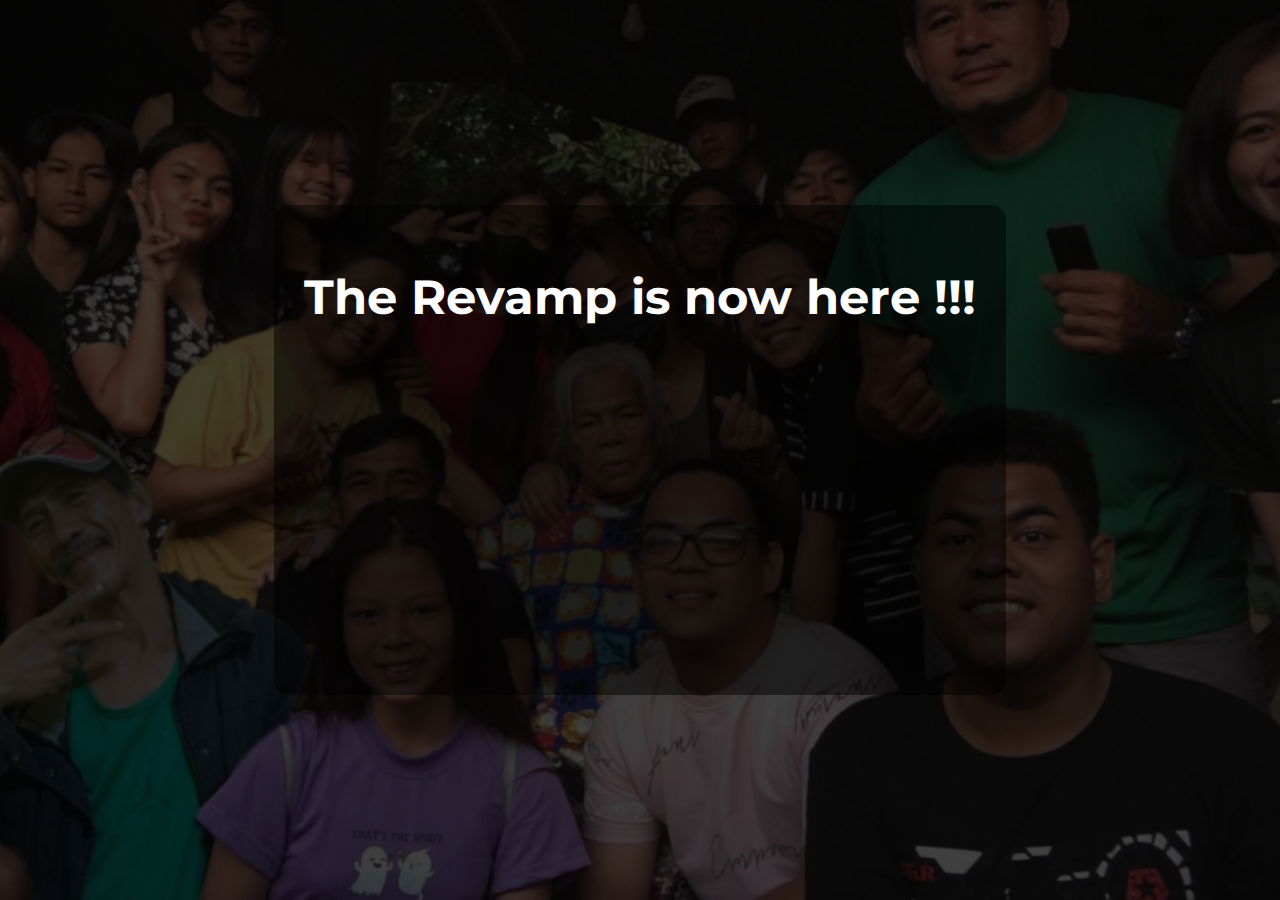
==== index.html @ c0edfec5 "Update index.html" ====
<!DOCTYPE html>
<html lang="en">
<head>
  <meta charset="UTF-8">
  <meta name="viewport" content="width=device-width, initial-scale=1.0">
  <title>Welcome to The Restuanians</title>
  <link href="https://fonts.googleapis.com/css2?family=Montserrat:wght@400;700&display=swap" rel="stylesheet">
  <link rel="icon" href="./favicon.png" type="image/png">
  
  <style>
    /* Global Styles */
    body {
      font-family: 'Montserrat', sans-serif;
      margin: 0;
      padding: 0;
      height: 100vh;
      display: flex;
      justify-content: center;
      align-items: center;
      background: url('bgphoto.png') no-repeat center center/cover;
      overflow: hidden;
    }

    #countdown {
      text-align: center;
      background-color: rgba(0, 0, 0, 0.5);
      padding: 30px;
      border-radius: 15px;
      color: white;
      max-width: 90%; /* Limits width on small screens */
    }

    h1 {
      font-size: 3rem;
      margin-bottom: 10px;
    }

    .timer {
      font-size: 2rem;
      margin-bottom: 20px;
    }

    .video-wrapper {
      margin-top: 15px;
    }

    /* Responsive iframe */
    .video-wrapper iframe {
      width: 100%;
      height: auto;
      max-width: 560px;
      aspect-ratio: 16/9;
      border: none;
      border-radius: 10px;
    }

    /* Media Queries */
    @media (max-width: 768px) {
      h1 {
        font-size: 2.5rem;
      }
      .timer {
        font-size: 1.5rem;
      }
      #countdown {
        padding: 20px;
      }
    }

    @media (max-width: 480px) {
      h1 {
        font-size: 2rem;
      }
      .timer {
        font-size: 1.2rem;
      }
    }
  </style>
</head>

<body>

  <!-- Countdown Section -->
  <div id="countdown">
    <h1>The Revamp is now here !!!</h1>
    <div class="timer" id="timer"></div>

    <!-- YouTube Video Embed -->
    <div class="video-wrapper">
      <iframe 
        src="https://www.youtube.com/embed/GQH0jo7ju_Y?autoplay=1&mute=1&controls=0&loop=1&playlist=GQH0jo7ju_Y" 
        allow="autoplay; encrypted-media" 
        allowfullscreen>
      </iframe>
    </div>
  </div>

  <script>
    // Set the launch date: November 1, 2024 at midnight
    const launchDate = new Date('2024-11-01T00:00:00').getTime();
    const timerElement = document.getElementById('timer');

    // Update the countdown every second
    const interval = setInterval(() => {
      const now = new Date().getTime();
      const timeLeft = launchDate - now;

      // Calculate days, hours, minutes, and seconds
      const days = Math.floor(timeLeft / (1000 * 60 * 60 * 24));
      const hours = Math.floor((timeLeft % (1000 * 60 * 60 * 24)) / (1000 * 60 * 60));
      const minutes = Math.floor((timeLeft % (1000 * 60 * 60)) / (1000 * 60));
      const seconds = Math.floor((timeLeft % (1000 * 60)) / 1000);

      // Display the countdown
      timerElement.innerHTML = `${days}d ${hours}h ${minutes}m ${seconds}s`;

      // Redirect to the homepage when the countdown is over
      if (timeLeft < 0) {
        clearInterval(interval);
        window.location.href = "homepage.html";
      }
    }, 1000);
  </script>

</body>
</html>
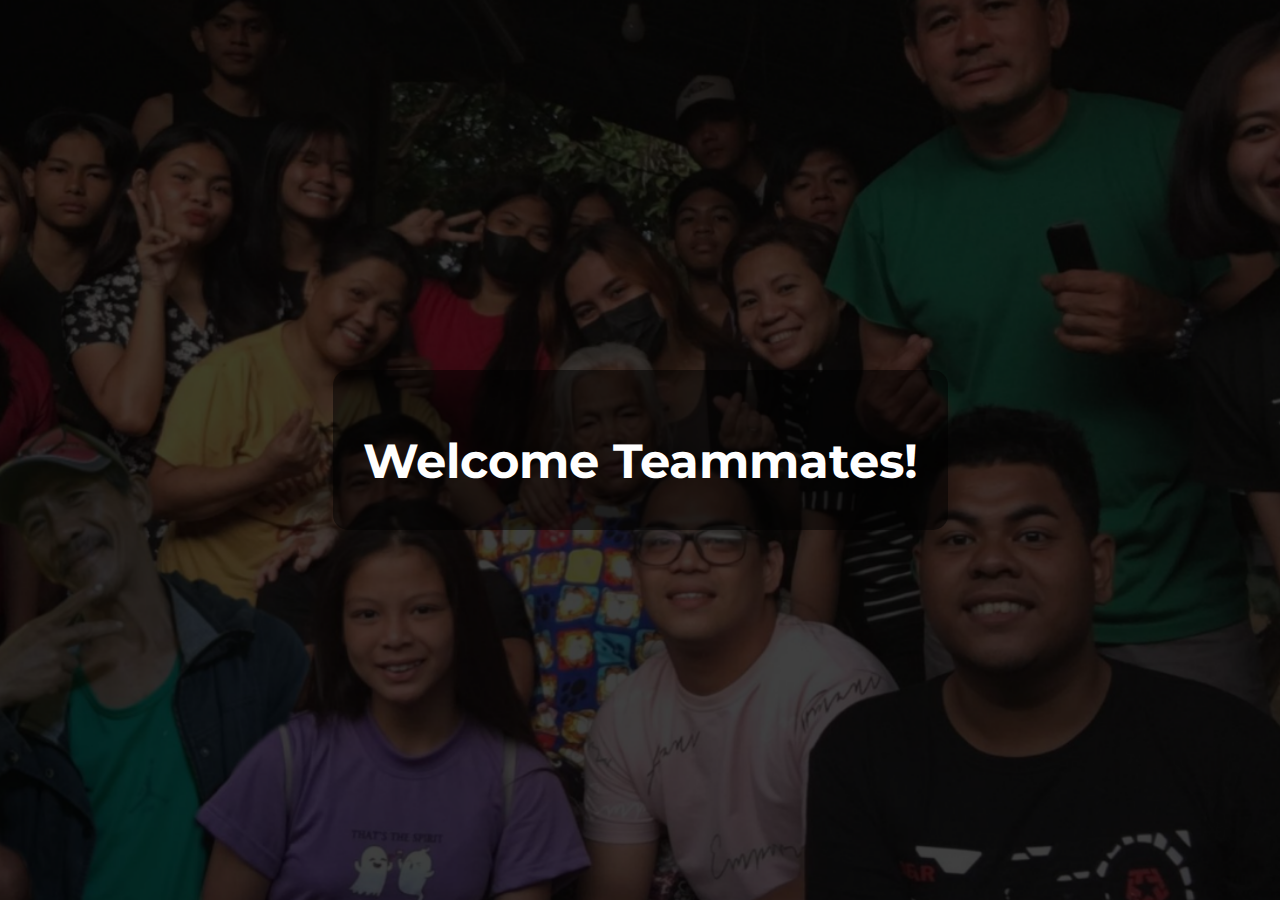
==== commit e344473f: "Update index.html" ====
--- a/index.html
+++ b/index.html
@@ -21,7 +21,7 @@
       overflow: hidden;
     }
 
-    #countdown {
+    #welcome-message {
       text-align: center;
       background-color: rgba(0, 0, 0, 0.5);
       padding: 30px;
@@ -35,34 +35,12 @@
       margin-bottom: 10px;
     }
 
-    .timer {
-      font-size: 2rem;
-      margin-bottom: 20px;
-    }
-
-    .video-wrapper {
-      margin-top: 15px;
-    }
-
-    /* Responsive iframe */
-    .video-wrapper iframe {
-      width: 100%;
-      height: auto;
-      max-width: 560px;
-      aspect-ratio: 16/9;
-      border: none;
-      border-radius: 10px;
-    }
-
     /* Media Queries */
     @media (max-width: 768px) {
       h1 {
         font-size: 2.5rem;
       }
-      .timer {
-        font-size: 1.5rem;
-      }
-      #countdown {
+      #welcome-message {
         padding: 20px;
       }
     }
@@ -71,55 +49,22 @@
       h1 {
         font-size: 2rem;
       }
-      .timer {
-        font-size: 1.2rem;
-      }
     }
   </style>
 </head>
 
 <body>
 
-  <!-- Countdown Section -->
-  <div id="countdown">
-    <h1>The Revamp is now here !!!</h1>
-    <div class="timer" id="timer"></div>
-
-    <!-- YouTube Video Embed -->
-    <div class="video-wrapper">
-      <iframe 
-        src="https://www.youtube.com/embed/GQH0jo7ju_Y?autoplay=1&mute=1&controls=0&loop=1&playlist=GQH0jo7ju_Y" 
-        allow="autoplay; encrypted-media" 
-        allowfullscreen>
-      </iframe>
-    </div>
+  <!-- Welcome Message Section -->
+  <div id="welcome-message">
+    <h1>Welcome Teammates!</h1>
   </div>
 
   <script>
-    // Set the launch date: November 1, 2024 at midnight
-    const launchDate = new Date('2024-11-01T00:00:00').getTime();
-    const timerElement = document.getElementById('timer');
-
-    // Update the countdown every second
-    const interval = setInterval(() => {
-      const now = new Date().getTime();
-      const timeLeft = launchDate - now;
-
-      // Calculate days, hours, minutes, and seconds
-      const days = Math.floor(timeLeft / (1000 * 60 * 60 * 24));
-      const hours = Math.floor((timeLeft % (1000 * 60 * 60 * 24)) / (1000 * 60 * 60));
-      const minutes = Math.floor((timeLeft % (1000 * 60 * 60)) / (1000 * 60));
-      const seconds = Math.floor((timeLeft % (1000 * 60)) / 1000);
-
-      // Display the countdown
-      timerElement.innerHTML = `${days}d ${hours}h ${minutes}m ${seconds}s`;
-
-      // Redirect to the homepage when the countdown is over
-      if (timeLeft < 0) {
-        clearInterval(interval);
-        window.location.href = "homepage.html";
-      }
-    }, 1000);
+    // Redirect to the homepage after 1.5 seconds
+    setTimeout(() => {
+      window.location.href = "homepage.html";
+    }, 1500);
   </script>
 
 </body>
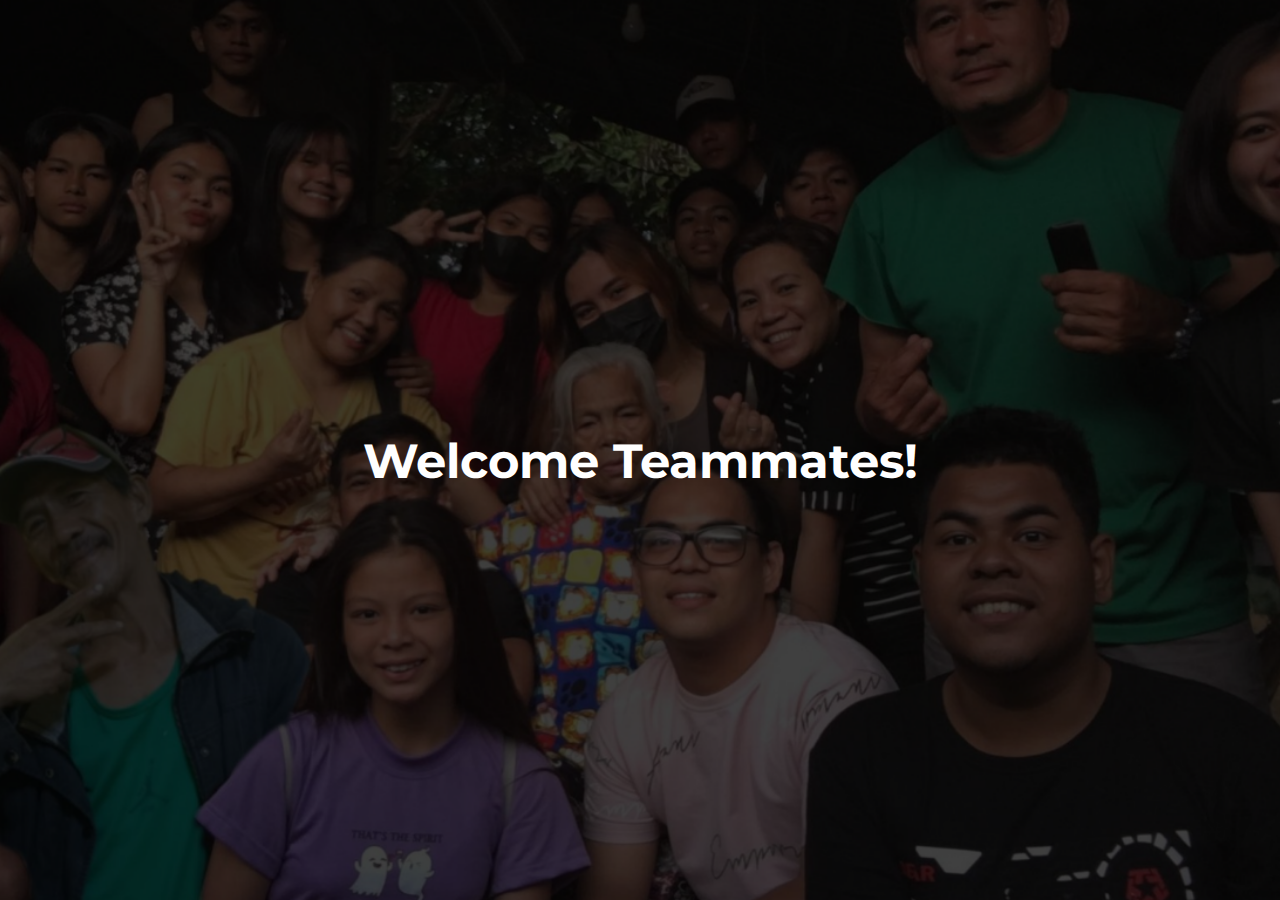
==== commit 7eb0c7e8: "Update index.html" ====
--- a/index.html
+++ b/index.html
@@ -21,26 +21,19 @@
       overflow: hidden;
     }
 
-    #welcome-message {
-      text-align: center;
-      background-color: rgba(0, 0, 0, 0.5);
-      padding: 30px;
-      border-radius: 15px;
-      color: white;
-      max-width: 90%; /* Limits width on small screens */
-    }
-
     h1 {
       font-size: 3rem;
       margin-bottom: 10px;
+      padding: 30px;
+      text-align: center;
+      color: white;
     }
 
     /* Media Queries */
     @media (max-width: 768px) {
       h1 {
         font-size: 2.5rem;
-      }
-      #welcome-message {
+        color: white;
         padding: 20px;
       }
     }
@@ -48,6 +41,8 @@
     @media (max-width: 480px) {
       h1 {
         font-size: 2rem;
+        color: white;
+        padding: 20px;
       }
     }
   </style>
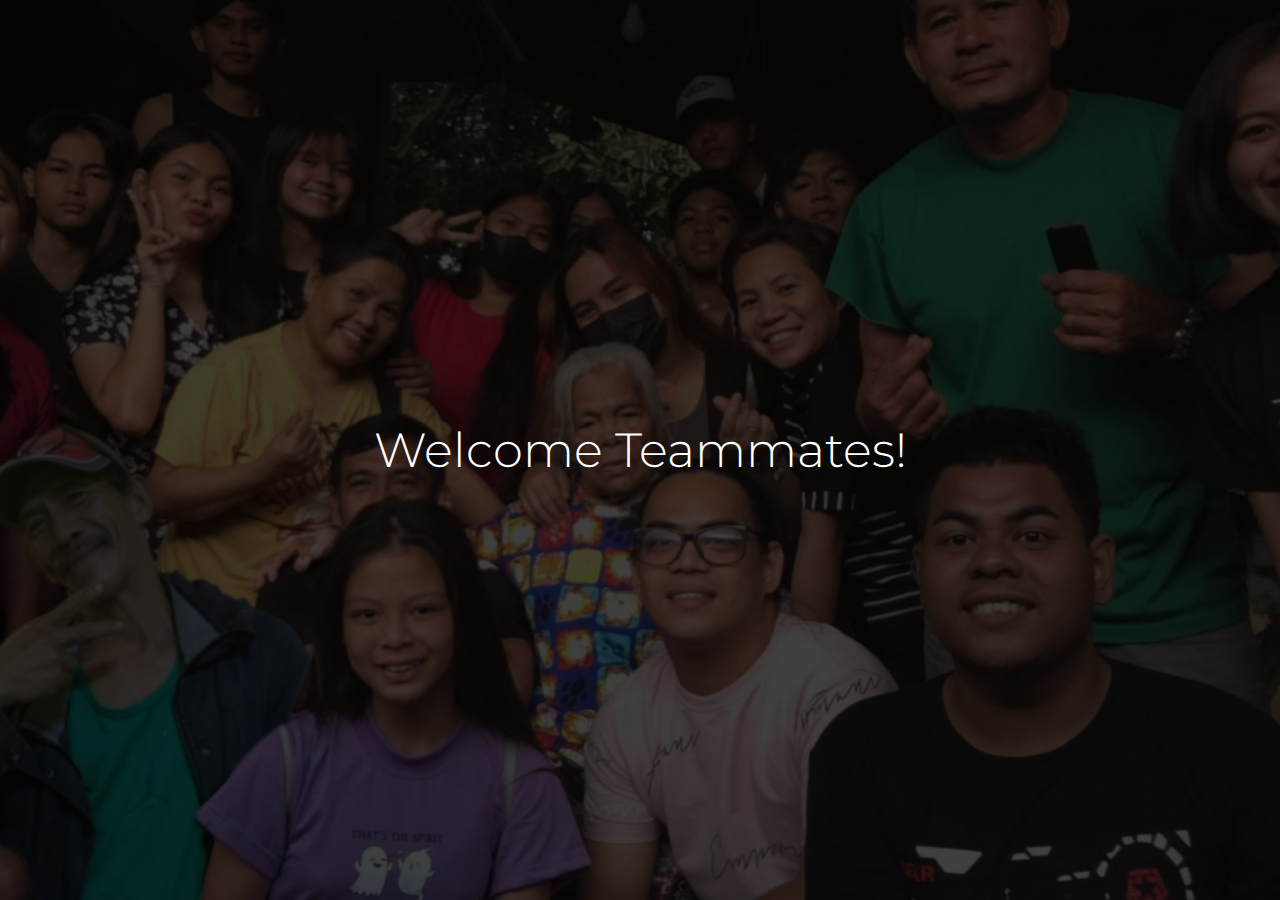
==== commit 888bd506: "Update index.html" ====
--- a/index.html
+++ b/index.html
@@ -4,7 +4,7 @@
   <meta charset="UTF-8">
   <meta name="viewport" content="width=device-width, initial-scale=1.0">
   <title>Welcome to The Restuanians</title>
-  <link href="https://fonts.googleapis.com/css2?family=Montserrat:wght@400;700&display=swap" rel="stylesheet">
+  <link href="https://fonts.googleapis.com/css2?family=Montserrat:wght@300&display=swap" rel="stylesheet">
   <link rel="icon" href="./favicon.png" type="image/png">
   
   <style>
@@ -23,26 +23,21 @@
 
     h1 {
       font-size: 3rem;
-      margin-bottom: 10px;
-      padding: 30px;
+      color: white;
+      font-weight: 300; /* Make the font lighter */
       text-align: center;
-      color: white;
     }
 
     /* Media Queries */
     @media (max-width: 768px) {
       h1 {
         font-size: 2.5rem;
-        color: white;
-        padding: 20px;
       }
     }
 
     @media (max-width: 480px) {
       h1 {
         font-size: 2rem;
-        color: white;
-        padding: 20px;
       }
     }
   </style>
@@ -50,10 +45,8 @@
 
 <body>
 
-  <!-- Welcome Message Section -->
-  <div id="welcome-message">
-    <h1>Welcome Teammates!</h1>
-  </div>
+  <!-- Welcome Message -->
+  <h1>Welcome Teammates!</h1>
 
   <script>
     // Redirect to the homepage after 1.5 seconds
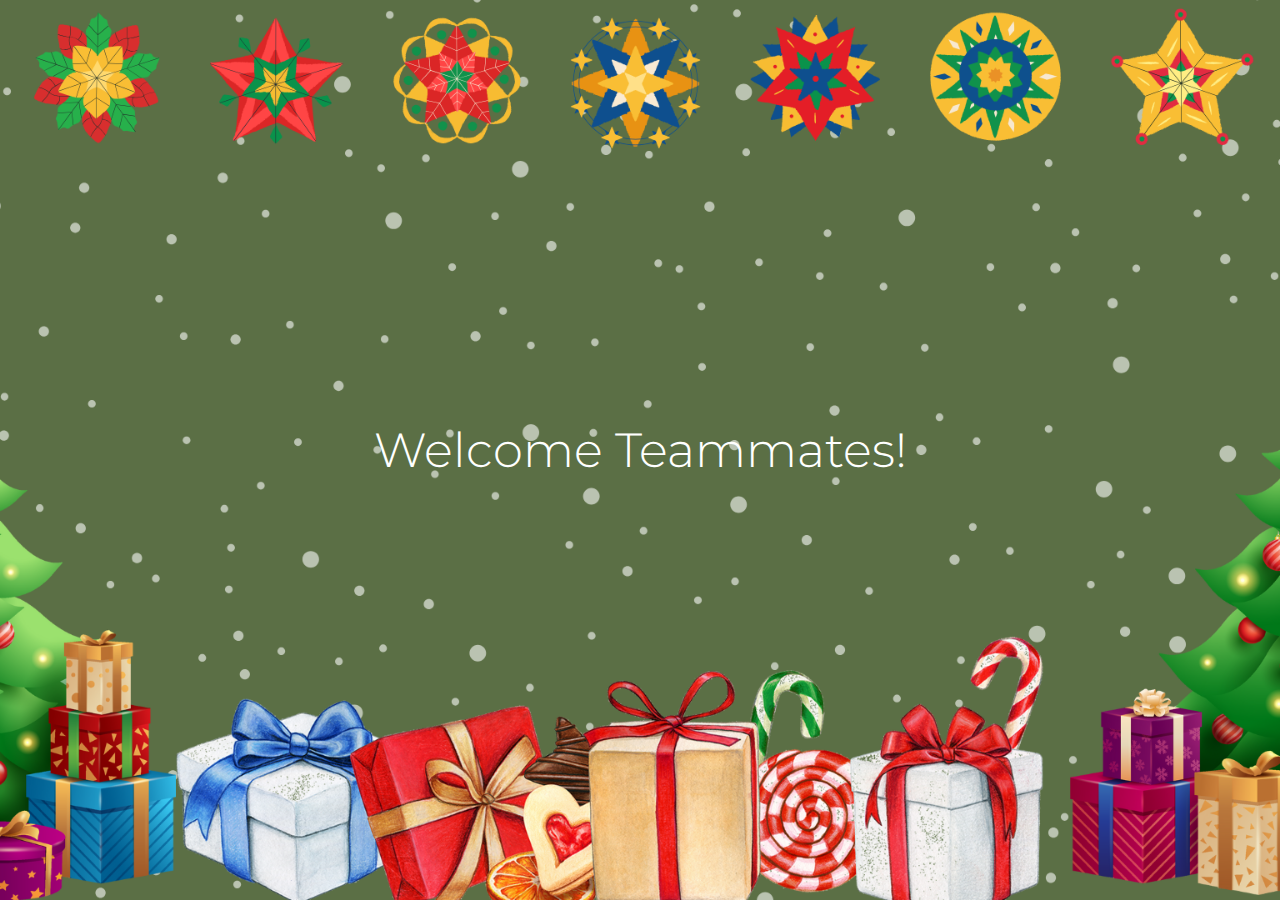
==== commit 558d319a: "Update index.html" ====
--- a/index.html
+++ b/index.html
@@ -17,7 +17,7 @@
       display: flex;
       justify-content: center;
       align-items: center;
-      background: url('bgphoto.png') no-repeat center center/cover;
+      background: url('xmasbg.png') no-repeat center center/cover;
       overflow: hidden;
     }
 
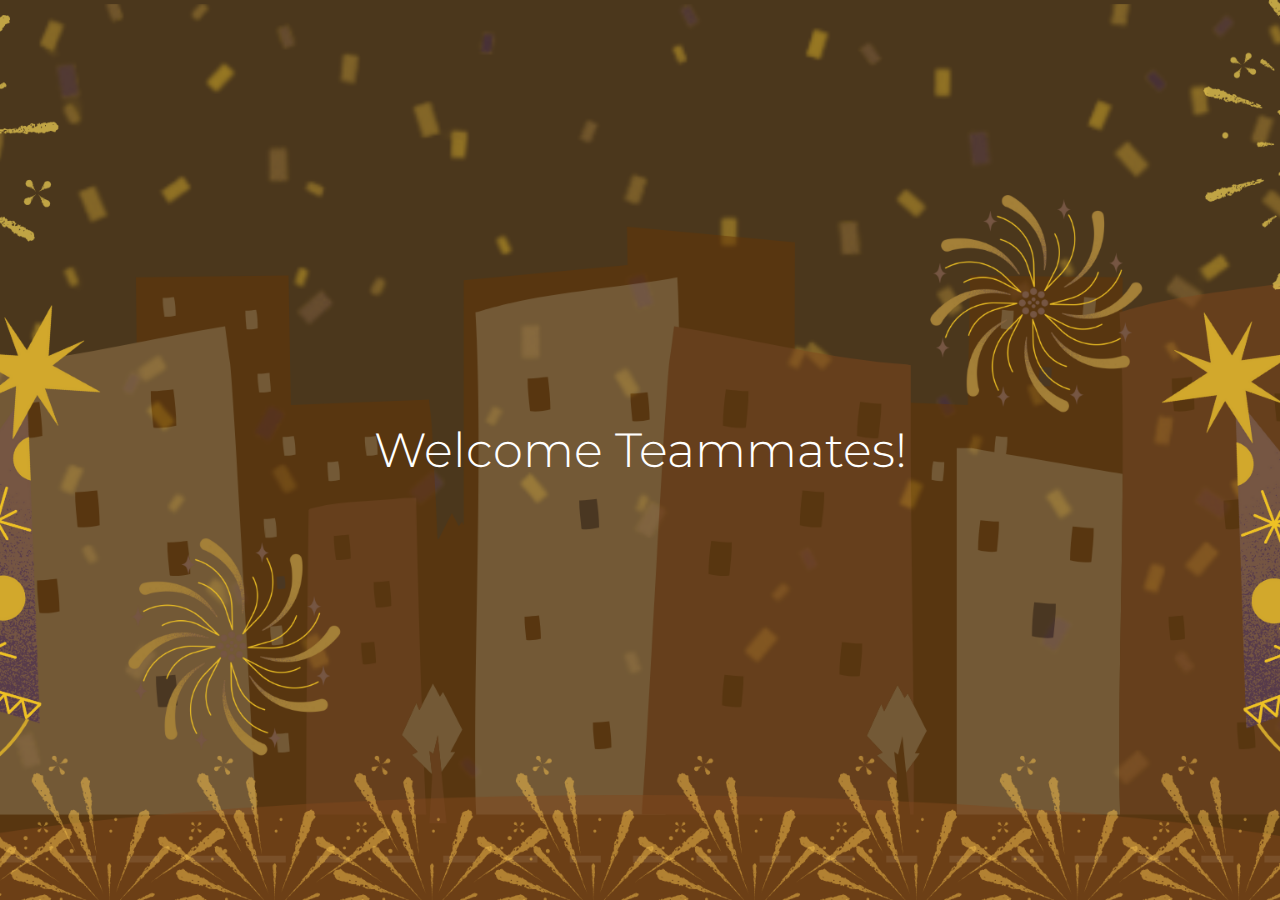
==== commit d945ac47: "Update index.html" ====
--- a/index.html
+++ b/index.html
@@ -17,7 +17,7 @@
       display: flex;
       justify-content: center;
       align-items: center;
-      background: url('xmasbg.png') no-repeat center center/cover;
+      background: url('tcd.png') no-repeat center center/cover;
       overflow: hidden;
     }
 
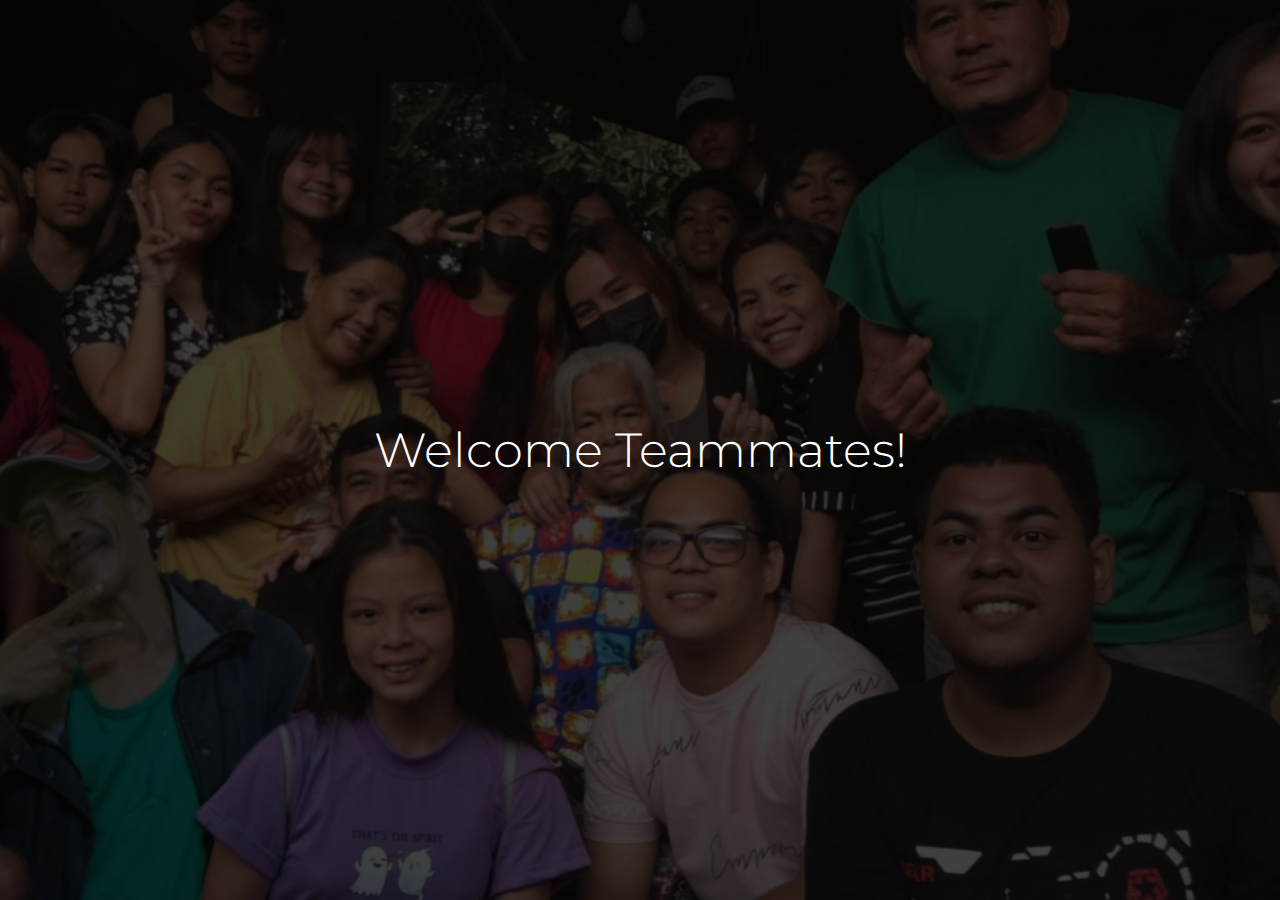
==== commit 7c6c4322: "Update index.html" ====
--- a/index.html
+++ b/index.html
@@ -17,7 +17,7 @@
       display: flex;
       justify-content: center;
       align-items: center;
-      background: url('tcd.png') no-repeat center center/cover;
+      background: url('bgphoto.png') no-repeat center center/cover;
       overflow: hidden;
     }
 
